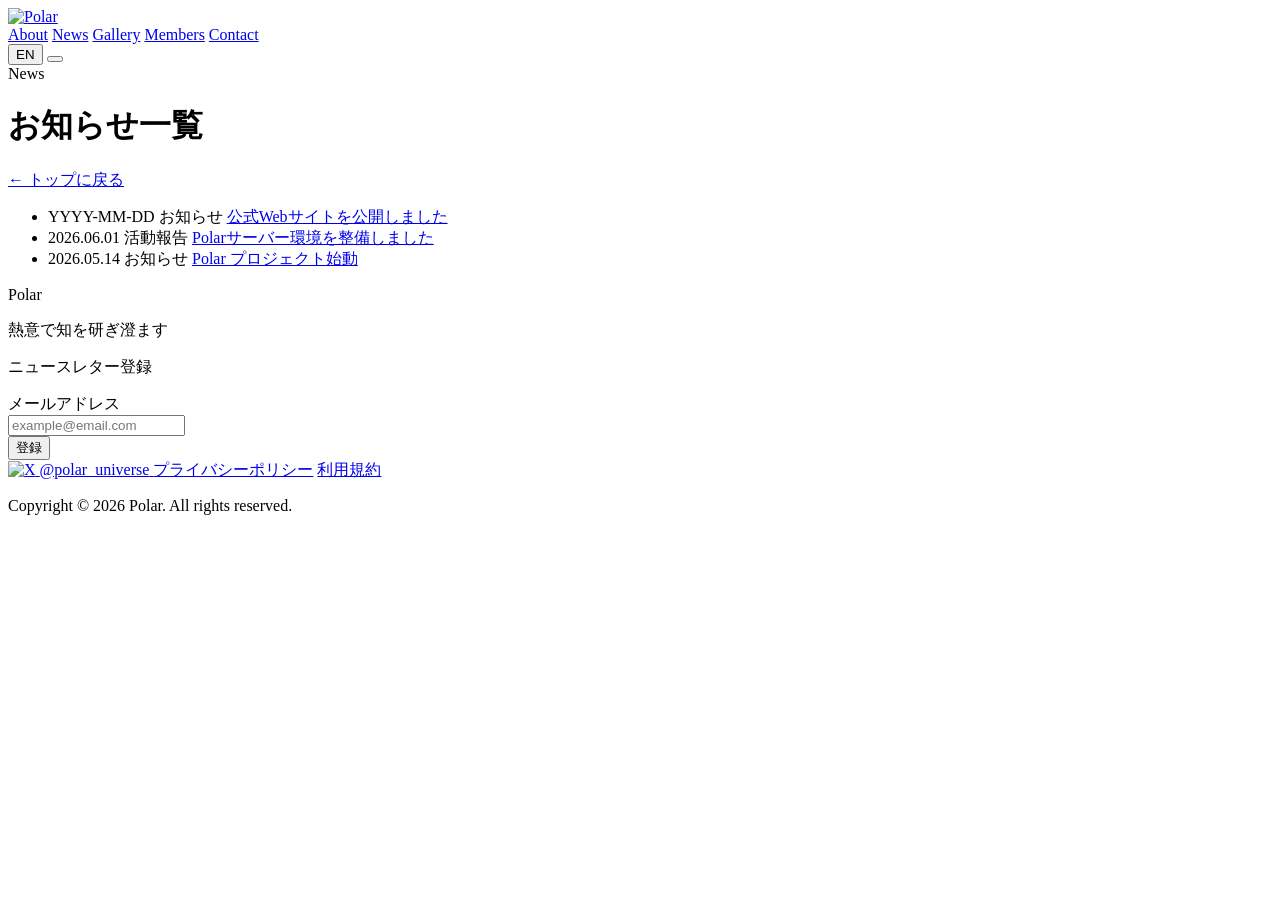
==== news.html @ 8e347b6c "update:titleの日英切替に対応" ====
<!DOCTYPE html>
<html lang="ja"
      data-title-ja="お知らせ — Polar"
      data-title-en="News — Polar">
<head>
  <meta charset="UTF-8" />
  <meta name="viewport" content="width=device-width, initial-scale=1.0" />
  <title>お知らせ — Polar</title>
  <meta name="description" content="Polar のお知らせ一覧です。" />

  <!-- Security -->
  <meta http-equiv="Content-Security-Policy"
    content="default-src 'self';
             script-src 'self';
             style-src 'self' https://fonts.googleapis.com;
             font-src https://fonts.gstatic.com;
             img-src 'self' data: https:;
             form-action https://ssgform.com;
             connect-src 'self';
             frame-ancestors 'none';" />
  <meta name="referrer" content="strict-origin-when-cross-origin" />

  <!-- Favicon -->
  <link rel="icon" href="Polar_favicon.png" type="image/svg+xml" />
  <link rel="alternate icon" href="Polar_favicon.png" type="image/png" />
  <link rel="apple-touch-icon" href="apple-touch-icon.png" />

  <link rel="preconnect" href="https://fonts.googleapis.com" />
  <link rel="preconnect" href="https://fonts.gstatic.com" crossorigin />
  <link href="https://fonts.googleapis.com/css2?family=Noto+Sans+JP:wght@400;500;700&display=swap" rel="stylesheet" />
  <link rel="stylesheet" href="css/style.css" />
</head>
<body>

  <!-- ===== NAV ===== -->
  <header id="nav">
    <div class="nav-inner">
      <a href="index.html" class="logo"><img src="images/Polar_logo.png" alt="Polar"></a>
      <nav class="nav-links" id="navLinks" aria-label="メインナビゲーション">
        <a href="index.html#about"   data-ja="About"   data-en="About">About</a>
        <a href="index.html#news"    data-ja="News"    data-en="News" class="active">News</a>
        <a href="index.html#gallery" data-ja="Gallery" data-en="Gallery">Gallery</a>
        <a href="index.html#members" data-ja="Members" data-en="Members">Members</a>
        <a href="index.html#contact" data-ja="Contact" data-en="Contact">Contact</a>
      </nav>
      <div class="nav-right">
        <button class="lang-btn" id="langBtn" aria-label="Switch to English">EN</button>
        <button class="hamburger" id="hamburger" aria-label="メニューを開く" aria-expanded="false">
          <span></span><span></span><span></span>
        </button>
      </div>
    </div>
  </header>

  <!-- ===== NEWS 一覧 ===== -->
  <main id="news-page">
    <div class="container">
      <div class="news-page-header">
        <span class="section-label">News</span>
        <h1 class="section-title" data-ja="お知らせ一覧" data-en="All News">お知らせ一覧</h1>
        <a href="index.html" class="news-back-link" data-ja="← トップに戻る" data-en="← Back to top">← トップに戻る</a>
      </div>

      <ul class="news-list">

        <!-- ============================================================
             お知らせをここに追加してください（新しい記事ほど上）
             テンプレート:

             <li class="news-item">
               <time class="news-date" datetime="YYYY-MM-DD">YYYY.MM.DD</time>
               <span class="news-tag" data-ja="タグ名" data-en="Tag">タグ名</span>
               <a class="news-title" href="#" data-ja="記事タイトル（日本語）" data-en="Article title (English)">記事タイトル（日本語）</a>
             </li>

             タグの種類:
               お知らせ / Notice
               活動報告 / Report
               イベント / Event
               リリース / Release
        ============================================================ -->

        <li class="news-item">
          <time class="news-date" datetime="YYYY-MM-DD">YYYY-MM-DD</time>
          <span class="news-tag" data-ja="お知らせ" data-en="Notice">お知らせ</span>
          <a class="news-title" href="news/news_webpage.html" data-ja="公式Webサイトを公開しました" data-en="We have launched our official website.">公式Webサイトを公開しました</a>
        </li>
        <li class="news-item">
          <time class="news-date" datetime="2026-06-01">2026.06.01</time>
          <span class="news-tag" data-ja="活動報告" data-en="Report">活動報告</span>
          <a class="news-title" href="news/2026-06-01.html" data-ja="Polarサーバー環境を整備しました" data-en="Polar server environment has been set up">Polarサーバー環境を整備しました</a>
        </li>
        <li class="news-item">
          <time class="news-date" datetime="2026-05-14">2026.05.14</time>
          <span class="news-tag" data-ja="お知らせ" data-en="Notice">お知らせ</span>
          <a class="news-title" href="news/2026-05-14.html" data-ja="Polar プロジェクト始動" data-en="Polar project launched">Polar プロジェクト始動</a>
        </li>

      </ul>
    </div>
  </main>

  <!-- ===== FOOTER ===== -->
  <footer id="footer">
    <div class="container">
      <div class="footer-inner">
        <div class="footer-brand">
          <span class="logo">Polar</span>
          <p data-ja="熱意で知を研ぎ澄ます" data-en="Curiosity, shaped by passion.">熱意で知を研ぎ澄ます</p>
        </div>
        <div class="footer-newsletter">
          <p data-ja="ニュースレター登録" data-en="Newsletter">ニュースレター登録</p>
          <form class="newsletter-form" aria-label="ニュースレター登録フォーム" action="https://ssgform.com/s/R5aicIbEf7uJ" method="POST" novalidate>
            <label for="newsletter-email" class="sr-only">メールアドレス</label>
            <div style="flex: 1; display: flex; flex-direction: column;">
              <input type="email" id="newsletter-email" name="email" placeholder="example@email.com" required />
              <span class="form-error" id="newsletter-email-error" role="alert" aria-live="polite"></span>
            </div>
            <button type="submit" class="btn btn-form" data-ja="登録" data-en="Subscribe">登録</button>
          </form>
        </div>
        <div class="footer-links">
          <a href="https://x.com/polar_universe" target="_blank" rel="noopener noreferrer"
             aria-label="Polar 公式X @polar_universe（外部リンク）"
             class="x-lockup">
            <img src="images/logo-black.png" alt="X" class="x-logo" />
            <span class="x-handle">@polar_universe</span>
          </a>
          <a href="privacy-policy.html" aria-label="プライバシーポリシーを確認する" data-ja="プライバシーポリシー" data-en="Privacy Policy">プライバシーポリシー</a>
          <a href="terms.html" aria-label="利用規約を確認する" data-ja="利用規約" data-en="Terms of Use">利用規約</a>
        </div>
      </div>
      <p class="copyright">Copyright &copy; 2026 Polar. All rights reserved.</p>
    </div>
  </footer>

  <script src="js/news.js"></script>
</body>
</html>
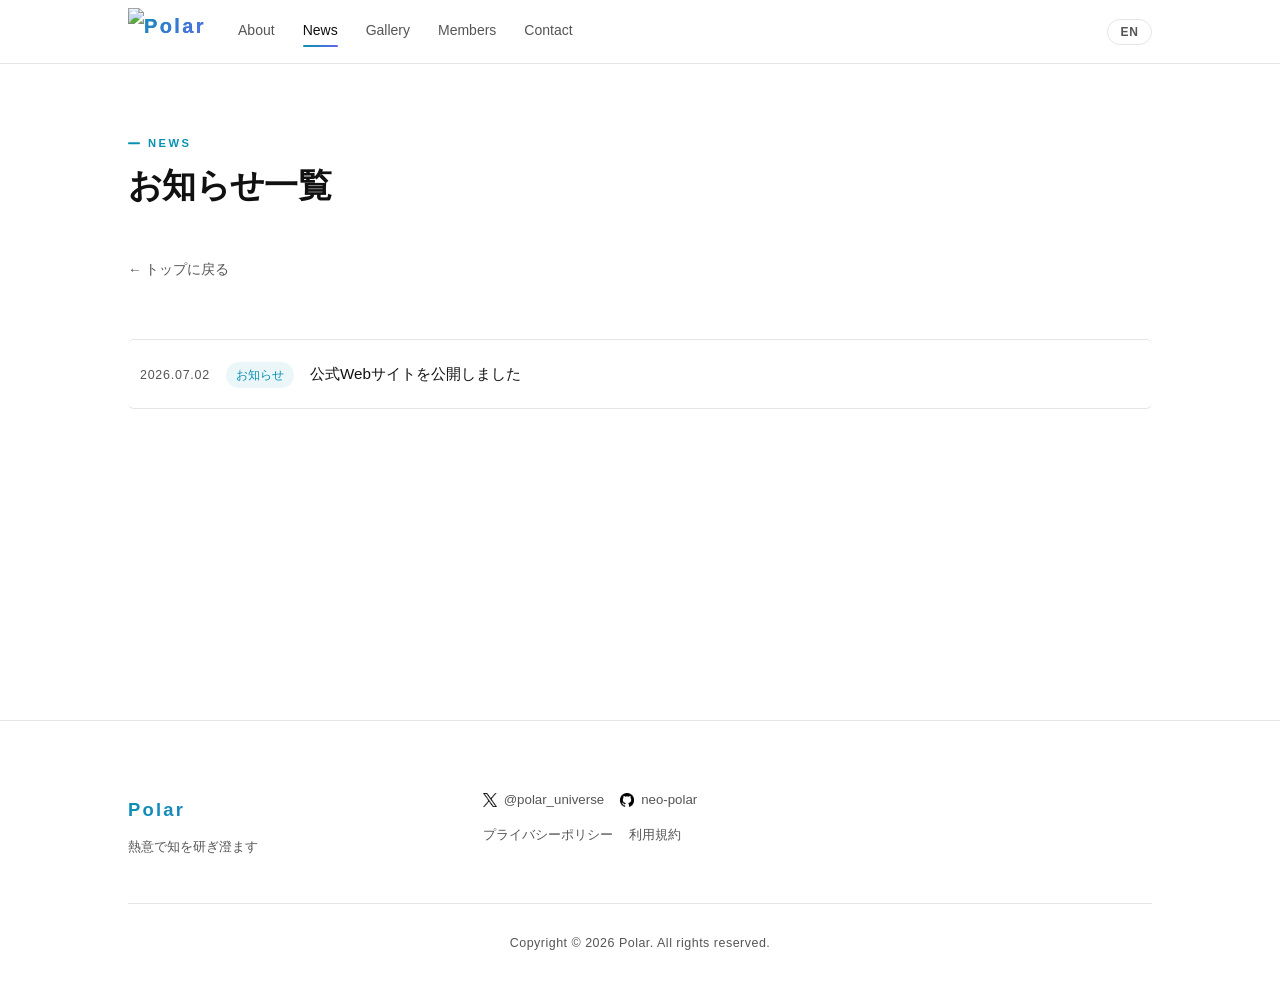
==== commit 643cd405: "fix: Production release v1.0 - prepare for GitHub Pages deployment" ====
--- a/news.html
+++ b/news.html
@@ -23,7 +23,7 @@
   <!-- Favicon -->
   <link rel="icon" href="Polar_favicon.png" type="image/svg+xml" />
   <link rel="alternate icon" href="Polar_favicon.png" type="image/png" />
-  <link rel="apple-touch-icon" href="apple-touch-icon.png" />
+  <link rel="apple-touch-icon" href="Polar_favicon.png" />
 
   <link rel="preconnect" href="https://fonts.googleapis.com" />
   <link rel="preconnect" href="https://fonts.gstatic.com" crossorigin />
@@ -63,37 +63,10 @@
 
       <ul class="news-list">
 
-        <!-- ============================================================
-             お知らせをここに追加してください（新しい記事ほど上）
-             テンプレート:
-
-             <li class="news-item">
-               <time class="news-date" datetime="YYYY-MM-DD">YYYY.MM.DD</time>
-               <span class="news-tag" data-ja="タグ名" data-en="Tag">タグ名</span>
-               <a class="news-title" href="#" data-ja="記事タイトル（日本語）" data-en="Article title (English)">記事タイトル（日本語）</a>
-             </li>
-
-             タグの種類:
-               お知らせ / Notice
-               活動報告 / Report
-               イベント / Event
-               リリース / Release
-        ============================================================ -->
-
         <li class="news-item">
-          <time class="news-date" datetime="YYYY-MM-DD">YYYY-MM-DD</time>
+          <time class="news-date" datetime="2026-07-02">2026.07.02</time>
           <span class="news-tag" data-ja="お知らせ" data-en="Notice">お知らせ</span>
-          <a class="news-title" href="news/news_webpage.html" data-ja="公式Webサイトを公開しました" data-en="We have launched our official website.">公式Webサイトを公開しました</a>
-        </li>
-        <li class="news-item">
-          <time class="news-date" datetime="2026-06-01">2026.06.01</time>
-          <span class="news-tag" data-ja="活動報告" data-en="Report">活動報告</span>
-          <a class="news-title" href="news/2026-06-01.html" data-ja="Polarサーバー環境を整備しました" data-en="Polar server environment has been set up">Polarサーバー環境を整備しました</a>
-        </li>
-        <li class="news-item">
-          <time class="news-date" datetime="2026-05-14">2026.05.14</time>
-          <span class="news-tag" data-ja="お知らせ" data-en="Notice">お知らせ</span>
-          <a class="news-title" href="news/2026-05-14.html" data-ja="Polar プロジェクト始動" data-en="Polar project launched">Polar プロジェクト始動</a>
+          <a class="news-title" href="news/2026_07_02.html" data-ja="公式Webサイトを公開しました" data-en="We have launched our official website.">公式Webサイトを公開しました</a>
         </li>
 
       </ul>
@@ -108,6 +81,7 @@
           <span class="logo">Polar</span>
           <p data-ja="熱意で知を研ぎ澄ます" data-en="Curiosity, shaped by passion.">熱意で知を研ぎ澄ます</p>
         </div>
+        <!-- Newsletter section temporarily disabled. Re-enable by uncommenting this block.
         <div class="footer-newsletter">
           <p data-ja="ニュースレター登録" data-en="Newsletter">ニュースレター登録</p>
           <form class="newsletter-form" aria-label="ニュースレター登録フォーム" action="https://ssgform.com/s/R5aicIbEf7uJ" method="POST" novalidate>
@@ -119,12 +93,19 @@
             <button type="submit" class="btn btn-form" data-ja="登録" data-en="Subscribe">登録</button>
           </form>
         </div>
+        -->
         <div class="footer-links">
           <a href="https://x.com/polar_universe" target="_blank" rel="noopener noreferrer"
              aria-label="Polar 公式X @polar_universe（外部リンク）"
              class="x-lockup">
-            <img src="images/logo-black.png" alt="X" class="x-logo" />
+            <img src="images/sns_x_logo.png" alt="X" class="x-logo" />
             <span class="x-handle">@polar_universe</span>
+          </a>
+          <a href="https://github.com/neo-polar" target="_blank" rel="noopener noreferrer"
+             aria-label="Polar GitHub（外部リンク）"
+             class="x-lockup">
+            <img src="images/sns_GitHub_logo.png" alt="GitHub" class="x-logo" />
+            <span class="x-handle">neo-polar</span>
           </a>
           <a href="privacy-policy.html" aria-label="プライバシーポリシーを確認する" data-ja="プライバシーポリシー" data-en="Privacy Policy">プライバシーポリシー</a>
           <a href="terms.html" aria-label="利用規約を確認する" data-ja="利用規約" data-en="Terms of Use">利用規約</a>
--- a/css/style.css
+++ b/css/style.css
@@ -0,0 +1,593 @@
+/* ============================================================
+   Polar — style.css  v1.1
+   互換: Chrome / Firefox / Safari / Edge / iOS / Android
+============================================================ */
+
+/* ─── CSS Variables ─── */
+:root {
+  --clr-bg:       #ffffff;
+  --clr-text:     #111111;
+  --clr-accent:   #0891b2;   /* cyan-600 — 北極の氷・海をイメージ */
+  --clr-accent2:  #6366f1;   /* indigo-500（グラデーション用） */
+  --clr-muted:    #555555;
+  --clr-border:   #e5e5e5;
+  --clr-alt:      #f8f8f6;
+
+  --font-ja: 'Noto Sans JP', 'Hiragino Kaku Gothic ProN', sans-serif;
+
+  --nav-h:  64px;
+  --max-w:  1080px;
+  --radius: 6px;
+
+  --ease-out-expo: cubic-bezier(0.16, 1, 0.3, 1);
+  --ease-in-out:   cubic-bezier(0.4, 0, 0.2, 1);
+}
+
+/* ─── Reset ─── */
+*, *::before, *::after { box-sizing: border-box; margin: 0; padding: 0; }
+html {
+  scroll-padding-top: var(--nav-h);
+  overflow-x: hidden;
+}
+body {
+  font-family: var(--font-ja);
+  font-size: 16px;
+  line-height: 1.8;
+  color: var(--clr-text);
+  background: var(--clr-bg);
+}
+a { color: inherit; text-decoration: none; }
+img { display: block; max-width: 100%; }
+ul { list-style: none; }
+button { cursor: pointer; font-family: inherit; }
+
+/* ─── Container ─── */
+.container { max-width: var(--max-w); margin: 0 auto; padding: 0 24px; }
+
+/* ─── グラデーション テキスト ─── */
+.grad-text {
+  background: linear-gradient(135deg, var(--clr-accent), var(--clr-accent2));
+  -webkit-background-clip: text;
+  -webkit-text-fill-color: transparent;
+  background-clip: text;
+}
+
+/* ════════════════════════════════════════ NAV ════════════════════════════════════════ */
+#nav {
+  position: fixed;
+  top: 0; left: 0; right: 0;
+  height: var(--nav-h);
+  background: rgba(255, 255, 255, 0.88);
+  -webkit-backdrop-filter: blur(12px);
+  backdrop-filter: blur(12px);
+  border-bottom: 1px solid var(--clr-border);
+  z-index: 100;
+  transition: box-shadow 0.3s var(--ease-in-out);
+}
+.nav-inner {
+  max-width: var(--max-w);
+  margin: 0 auto;
+  padding: 0 24px;
+  height: 100%;
+  display: flex;
+  align-items: center;
+  gap: 32px;
+}
+.logo {
+  font-size: 1.25rem;
+  font-weight: 700;
+  letter-spacing: 0.12em;
+  flex-shrink: 0;
+  background: linear-gradient(135deg, var(--clr-accent), var(--clr-accent2));
+  -webkit-background-clip: text;
+  -webkit-text-fill-color: transparent;
+  background-clip: text;
+}
+.logo img { display: block; height: 48px; width: auto; max-width: 160px; object-fit: contain; }
+.nav-links { display: flex; gap: 28px; flex: 1; }
+.nav-links a {
+  font-size: 0.875rem;
+  color: var(--clr-muted);
+  transition: color 0.2s;
+  position: relative;
+  padding-bottom: 2px;
+}
+.nav-links a::after {
+  content: '';
+  position: absolute;
+  left: 0; bottom: -2px;
+  width: 0; height: 2px;
+  background: linear-gradient(90deg, var(--clr-accent), var(--clr-accent2));
+  border-radius: 1px;
+  transition: width 0.3s var(--ease-out-expo);
+}
+.nav-links a:hover { color: var(--clr-text); }
+.nav-links a:hover::after,
+.nav-links a.active::after { width: 100%; }
+.nav-links a.active { color: var(--clr-text); font-weight: 500; }
+.nav-links a:focus-visible { outline: 2px solid var(--clr-accent); outline-offset: 4px; border-radius: 2px; }
+.nav-right { display: flex; align-items: center; gap: 12px; margin-left: auto; }
+
+/* 言語ボタン */
+.lang-btn {
+  font-size: 0.75rem; font-weight: 600; padding: 5px 12px;
+  border: 1px solid var(--clr-border); border-radius: 20px;
+  background: transparent; color: var(--clr-muted); letter-spacing: 0.08em;
+  transition: border-color 0.2s, color 0.2s;
+}
+.lang-btn:hover { border-color: var(--clr-accent); color: var(--clr-accent); }
+.lang-btn:focus-visible { outline: 2px solid var(--clr-accent); outline-offset: 3px; }
+
+/* ハンバーガー */
+.hamburger { display: none; flex-direction: column; gap: 5px; background: transparent; border: none; padding: 6px; }
+.hamburger:focus-visible { outline: 2px solid var(--clr-accent); outline-offset: 3px; border-radius: 4px; }
+.hamburger span {
+  display: block; width: 22px; height: 2px;
+  background: var(--clr-text); border-radius: 1px;
+  transition: transform 0.35s var(--ease-out-expo), opacity 0.2s;
+}
+.hamburger.open span:nth-child(1) { transform: translateY(7px) rotate(45deg); }
+.hamburger.open span:nth-child(2) { opacity: 0; }
+.hamburger.open span:nth-child(3) { transform: translateY(-7px) rotate(-45deg); }
+
+.logo,
+.logo img,
+.btn,
+.lang-btn,
+.hamburger {
+  -webkit-user-select: none;
+  -moz-user-select: none;
+  -ms-user-select: none;
+  user-select: none;
+}.btn-primary:hover {
+  background: linear-gradient(135deg, #0d7b98, #5a63d7);
+  box-shadow: 0 4px 10px rgba(8, 145, 178, 0.14);
+  filter: none;
+}
+
+/* ════════════════════════════════════════ BUTTONS ════════════════════════════════════════ */
+.btn {
+  display: inline-block; padding: 13px 30px; border-radius: var(--radius);
+  font-size: 0.875rem; font-weight: 600; letter-spacing: 0.03em;
+  transition: box-shadow 0.2s var(--ease-out-expo), filter 0.2s, background 0.2s, border-color 0.2s, color 0.2s;
+}
+.btn:active { transform: scale(0.97); }
+.btn:focus-visible { outline: 2px solid var(--clr-accent); outline-offset: 3px; }
+.btn-primary {
+  background: linear-gradient(135deg, var(--clr-accent), var(--clr-accent2));
+  color: #fff; border: none;
+  box-shadow: 0 4px 14px rgba(8, 145, 178, 0.25);
+}
+.btn-primary:hover { box-shadow: 0 6px 20px rgba(8, 145, 178, 0.45); filter: brightness(1.08); }
+.btn-outline { background: transparent; color: var(--clr-text); border: 2px solid #cccccc; }
+.btn-outline:hover { border-color: var(--clr-accent); color: var(--clr-accent); }
+
+/* フォーム用送信ボタン（シンプル・ホバー光らせなし） */
+.btn-form {
+  display: inline-block; padding: 10px 24px; border-radius: var(--radius);
+  font-size: 0.875rem; font-weight: 500; letter-spacing: 0.03em;
+  background: #1f883d; color: #fff; border: none;
+  transition: background 0.2s, opacity 0.2s;
+  box-shadow: none;
+}
+.btn-form:hover { background: #1f883d; opacity: 0.82; }
+.btn-form:active { transform: scale(0.97); }
+.btn-form:focus-visible { outline: 2px solid #1f883d; outline-offset: 3px; }
+.btn-form:disabled { opacity: 0.5; cursor: not-allowed; }
+
+/* ════════════════════════════════════════ SECTION 共通 ════════════════════════════════════════ */
+section { padding: 88px 0; }
+.section-alt { background: var(--clr-alt); }
+.section-label {
+  display: inline-block; font-size: 0.7rem; font-weight: 700;
+  letter-spacing: 0.22em; text-transform: uppercase; color: var(--clr-accent);
+  margin-bottom: 12px; position: relative; padding-left: 20px;
+}
+.section-label::before {
+  content: ''; position: absolute; left: 0; top: 50%; transform: translateY(-50%);
+  width: 12px; height: 1.5px; background: var(--clr-accent); border-radius: 1px;
+}
+.section-title {
+  font-size: clamp(1.8rem, 3.5vw, 2.6rem); font-weight: 700;
+  line-height: 1.25; letter-spacing: -0.02em; margin-bottom: 48px;
+}
+
+/* ════════════════════════════════════════ HERO ════════════════════════════════════════ */
+#hero {
+  position: relative; padding-top: calc(var(--nav-h) + 96px);
+  padding-bottom: 96px; min-height: 100vh; display: flex; align-items: center; overflow: hidden;
+}
+#heroCanvas { position: absolute; inset: 0; width: 100%; height: 100%; pointer-events: none; opacity: 0.9; }
+.hero-inner { position: relative; z-index: 1; max-width: var(--max-w); margin: 0 auto; padding: 0 24px; }
+.hero-eyebrow { font-size: 0.8rem; font-weight: 500; color: var(--clr-muted); letter-spacing: 0.14em; text-transform: uppercase; margin-bottom: 20px; }
+.hero-title {
+  font-size: clamp(4rem, 12vw, 8.5rem); font-weight: 700;
+  letter-spacing: -0.03em; line-height: 0.95; margin-bottom: 28px;
+  background: linear-gradient(135deg, #111 40%, var(--clr-accent) 100%);
+  -webkit-background-clip: text; -webkit-text-fill-color: transparent; background-clip: text;
+  -webkit-user-select: none;
+  -moz-user-select: none;
+  -ms-user-select: none;
+  user-select: none;
+}
+.hero-sub { font-size: clamp(1rem, 2.5vw, 1.35rem); color: var(--clr-muted); margin-bottom: 44px; max-width: 480px; min-height: 2em; }
+.hero-cta { display: flex; gap: 14px; flex-wrap: wrap; }
+
+/* スクロールダウン誘導 */
+.hero-scroll-hint {
+  position: absolute; bottom: 36px; left: 50%; transform: translateX(-50%);
+  display: flex; flex-direction: column; align-items: center;
+  color: var(--clr-muted); opacity: 0.7;
+  animation: bounce 2s ease-in-out infinite; z-index: 1;
+}
+.hero-scroll-hint svg { width: 18px; height: 18px; stroke: currentColor; }
+@keyframes bounce {
+  0%, 100% { transform: translateX(-50%) translateY(0); }
+  50%       { transform: translateX(-50%) translateY(6px); }
+}
+
+/* ════════════════════════════════════════ ABOUT ════════════════════════════════════════ */
+.about-grid { display: grid; grid-template-columns: 1fr 1fr; gap: 56px; align-items: start; }
+.about-text p { font-size: 1rem; color: var(--clr-muted); line-height: 2.1; }
+.about-cards { display: flex; flex-direction: column; gap: 20px; }
+.about-card {
+  border: 1px solid var(--clr-border); border-radius: 12px; padding: 28px;
+  background: var(--clr-bg); transition: box-shadow 0.3s var(--ease-out-expo), border-color 0.3s;
+}
+.about-card:hover { box-shadow: 0 8px 24px rgba(0,0,0,0.07); border-color: rgba(8,145,178,0.3); }
+.about-card.no-hover { pointer-events: none; }
+.about-card.no-hover:hover { box-shadow: none; border-color: var(--clr-border); }
+.about-card-icon { font-size: 1rem; color: var(--clr-accent); display: block; margin-bottom: 12px; }
+.about-card h3 { font-size: 0.8rem; font-weight: 600; letter-spacing: 0.12em; text-transform: uppercase; margin-bottom: 8px; color: var(--clr-accent); }
+.about-card p { font-size: 0.9rem; color: var(--clr-muted); line-height: 1.8; }
+
+/* ════════════════════════════════════════ NEWS ════════════════════════════════════════ */
+.news-list { display: flex; flex-direction: column; }
+.news-item {
+  display: flex; align-items: baseline; gap: 16px;
+  padding: 20px 12px; border-bottom: 1px solid var(--clr-border);
+  border-radius: 6px; transition: background 0.2s;
+}
+.news-item:first-child { border-top: 1px solid var(--clr-border); }
+.news-item:hover { background: rgba(8,145,178,0.04); }
+.news-date { font-size: 0.78rem; color: var(--clr-muted); flex-shrink: 0; letter-spacing: 0.06em; font-variant-numeric: tabular-nums; }
+.news-tag { font-size: 0.72rem; font-weight: 500; padding: 3px 10px; border-radius: 20px; background: rgba(8,145,178,0.08); color: var(--clr-accent); flex-shrink: 0; }
+.news-title { font-size: 0.95rem; transition: color 0.2s; }
+.news-title:hover { color: var(--clr-accent); }
+
+/* ════════════════════════════════════════ GALLERY ════════════════════════════════════════ */
+.gallery-grid { display: grid; grid-template-columns: repeat(3, 1fr); gap: 16px; }
+.gallery-item {
+  overflow: hidden; border-radius: 12px;
+  transition: transform 0.4s var(--ease-out-expo), box-shadow 0.4s var(--ease-out-expo);
+}
+.gallery-item img { width: 100%; height: 100%; object-fit: cover; display: block; transition: transform 0.4s var(--ease-out-expo); }
+.gallery-item:hover img { transform: scale(1.05); }
+.gallery-placeholder {
+  aspect-ratio: 4 / 3;
+  background: linear-gradient(135deg, #f0f0f0 0%, #e8e8f0 100%);
+  border: 1px solid var(--clr-border); display: flex; align-items: center; justify-content: center;
+  font-size: 0.82rem; color: var(--clr-muted); transition: border-color 0.3s;
+}
+.gallery-item:hover { transform: scale(1.03); box-shadow: 0 16px 40px rgba(0,0,0,0.1); }
+.gallery-item:hover .gallery-placeholder { border-color: rgba(8,145,178,0.2); }
+
+/* note カード */
+.gallery-desc {
+  font-size: 0.95rem; color: var(--clr-muted); margin-bottom: 28px; line-height: 1.8;
+}
+.note-card {
+  display: flex; align-items: center; gap: 20px;
+  max-width: 560px;
+  padding: 24px 28px;
+  border: 1.5px solid var(--clr-border); border-radius: 14px;
+  background: var(--clr-bg); color: var(--clr-text);
+  transition: border-color 0.25s var(--ease-out-expo), box-shadow 0.25s var(--ease-out-expo), transform 0.25s var(--ease-out-expo);
+}
+.note-card:hover {
+  border-color: #41C9B4;
+  box-shadow: 0 8px 28px rgba(65,201,180,0.15);
+  transform: translateY(-2px);
+}
+.note-card:focus-visible { outline: 2px solid var(--clr-accent); outline-offset: 3px; border-radius: 14px; }
+.note-card-icon { flex-shrink: 0; }
+.note-card-body { flex: 1; min-width: 0; }
+.note-card-label {
+  font-size: 0.7rem; font-weight: 700; letter-spacing: 0.14em;
+  text-transform: uppercase; color: #41C9B4; margin-bottom: 4px;
+}
+.note-card-title { font-size: 1rem; font-weight: 700; margin-bottom: 4px; }
+.note-card-url { font-size: 0.75rem; color: var(--clr-muted); overflow: hidden; text-overflow: ellipsis; white-space: nowrap; }
+.note-card-arrow { flex-shrink: 0; color: var(--clr-muted); transition: color 0.2s, transform 0.2s; }
+.note-card:hover .note-card-arrow { color: #41C9B4; transform: translateX(3px); }
+
+@media (prefers-color-scheme: dark) {
+  .note-card { background: var(--clr-bg); }
+}
+
+/* ════════════════════════════════════════ MEMBERS ════════════════════════════════════════ */
+.members-grid { display: grid; grid-template-columns: repeat(auto-fit, minmax(220px, 1fr)); gap: 24px; }
+.member-card {
+  border: 1px solid var(--clr-border); border-radius: 16px; padding: 36px 28px;
+  text-align: center; background: var(--clr-bg);
+  transition: box-shadow 0.3s var(--ease-out-expo), border-color 0.3s;
+}
+.member-card:hover { box-shadow: 0 8px 24px rgba(0,0,0,0.09); border-color: rgba(8,145,178,0.2); }
+.member-avatar {
+  width: 72px; height: 72px; border-radius: 50%;
+  background: linear-gradient(135deg, var(--clr-accent), var(--clr-accent2));
+  color: #fff; font-size: 1.5rem; font-weight: 700;
+  display: flex; align-items: center; justify-content: center;
+  margin: 0 auto 20px; box-shadow: 0 6px 20px rgba(8,145,178,0.3); overflow: hidden;
+}
+.member-avatar img { width: 100%; height: 100%; object-fit: cover; border-radius: 50%; }
+.member-avatar img.is-broken { display: none; }
+.member-name { font-size: 1.05rem; font-weight: 700; margin-bottom: 6px; letter-spacing: 0.02em; }
+.member-role { font-size: 0.78rem; color: var(--clr-muted); margin-bottom: 14px; line-height: 1.6; }
+.member-bio { font-size: 0.85rem; color: var(--clr-muted); line-height: 1.7; }
+.member-header { margin-bottom: 28px; }
+.member-header .member-name {
+  font-size: clamp(1.85rem, 3.2vw, 2.8rem);
+  line-height: 1.15;
+  font-weight: 800;
+  letter-spacing: 0.04em;
+  margin: 0 0 8px;
+  color: var(--clr-text);
+}
+.member-header .member-role {
+  font-size: 0.9rem;
+  font-weight: 700;
+  color: var(--clr-accent);
+  margin-bottom: 8px;
+  letter-spacing: 0.16em;
+  text-transform: uppercase;
+}
+.member-name-sub {
+  font-size: 0.95rem;
+  color: var(--clr-muted);
+  margin: 0;
+  letter-spacing: 0.04em;
+}
+
+/* ════════════════════════════════════════ CONTACT ════════════════════════════════════════ */
+.contact-desc { color: var(--clr-muted); margin-bottom: 44px; max-width: 560px; font-size: 0.95rem; line-height: 1.9; }
+.contact-form { max-width: 560px; }
+.form-group { margin-bottom: 22px; }
+.form-group label { display: block; font-size: 0.82rem; font-weight: 600; letter-spacing: 0.04em; margin-bottom: 7px; color: var(--clr-text); }
+.form-group input,
+.form-group textarea {
+  width: 100%; padding: 12px 16px; border: 1.5px solid var(--clr-border);
+  border-radius: var(--radius); font-size: 0.95rem; font-family: inherit;
+  color: var(--clr-text); background: var(--clr-bg);
+  transition: border-color 0.25s, box-shadow 0.25s; -webkit-appearance: none; appearance: none;
+}
+.form-group input:focus,
+.form-group textarea:focus {
+  outline: 2px solid var(--clr-accent); outline-offset: 2px;
+  border-color: var(--clr-accent); box-shadow: 0 0 0 3px rgba(8,145,178,0.12);
+}
+.form-group textarea { resize: vertical; min-height: 120px; }
+.form-error { display: block; font-size: 0.78rem; color: #dc2626; margin-top: 5px; min-height: 1.2em; }
+.form-group input.is-invalid,
+.form-group textarea.is-invalid { border-color: #dc2626; box-shadow: 0 0 0 3px rgba(220,38,38,0.12); }
+
+/* ════════════════════════════════════════ FOOTER ════════════════════════════════════════ */
+#footer { padding: 72px 0 36px; border-top: 1px solid var(--clr-border); }
+.footer-inner { display: grid; grid-template-columns: 1fr 1fr 1fr; gap: 40px; margin-bottom: 44px; align-items: start; }
+.footer-brand .logo { display: block; font-size: 1.15rem; margin-bottom: 10px; }
+.footer-brand p { font-size: 0.83rem; color: var(--clr-muted); line-height: 1.7; }
+.footer-newsletter > p { font-size: 0.83rem; font-weight: 600; margin-bottom: 12px; letter-spacing: 0.04em; }
+.newsletter-form { display: flex; gap: 8px; }
+.newsletter-form input {
+  flex: 1; padding: 9px 14px; border: 1.5px solid var(--clr-border);
+  border-radius: var(--radius); font-size: 0.85rem; font-family: inherit;
+  -webkit-appearance: none; appearance: none; transition: border-color 0.25s, box-shadow 0.25s;
+}
+.newsletter-form input:focus {
+  outline: 2px solid var(--clr-accent); outline-offset: 2px;
+  border-color: var(--clr-accent); box-shadow: 0 0 0 3px rgba(8,145,178,0.12);
+}
+.newsletter-form .btn-form { padding: 9px 18px; font-size: 0.82rem; align-self: flex-start; height: fit-content; }
+.footer-links { display: flex; flex-direction: row; flex-wrap: wrap; gap: 16px; align-items: center; }
+.footer-links a { font-size: 0.83rem; color: var(--clr-muted); transition: opacity 0.2s; }
+.footer-links a:hover { color: var(--clr-muted); opacity: 0.7; }
+
+/* X ロゴ・ペアリング・ロックアップ */
+.x-lockup {
+  display: inline-flex;
+  align-items: center;
+  gap: 7px;              /* ロゴとハンドルの間隔 */
+  padding: 4px 8px;      /* クリアスペース兼ヒットターゲット */
+  margin: -4px -8px;     /* padding分の位置補正 */
+  border-radius: 4px;
+  transition: opacity 0.2s;
+}
+.x-lockup:hover { opacity: 0.7; color: var(--clr-muted); }
+.x-lockup:focus-visible { outline: 2px solid var(--clr-accent); outline-offset: 3px; }
+.x-logo {
+  --x-size: 14px;        /* ロゴサイズ = テキスト行高に合わせる */
+  display: block;
+  width: var(--x-size);
+  height: var(--x-size);
+  object-fit: contain;
+  flex-shrink: 0;
+}
+.x-handle {
+  font-size: 0.83rem;
+  line-height: var(--x-size, 14px);   /* ロゴ高さと揃える */
+  color: var(--clr-muted);
+  font-weight: 400;
+  white-space: nowrap;
+}
+
+/* ダークモード: 黒ロゴ → 白に反転 */
+@media (prefers-color-scheme: dark) {
+  .x-logo { filter: invert(1); }
+}
+.copyright { font-size: 0.78rem; color: var(--clr-muted); border-top: 1px solid var(--clr-border); padding-top: 28px; text-align: center; letter-spacing: 0.04em; }
+
+/* ════════════════════════════════════════ BACK TO TOP ════════════════════════════════════════ */
+.back-to-top {
+  position: fixed; bottom: 28px; right: 28px; width: 44px; height: 44px;
+  border-radius: 50%; background: linear-gradient(135deg, var(--clr-accent), var(--clr-accent2));
+  color: #fff; border: none; display: flex; align-items: center; justify-content: center;
+  box-shadow: 0 4px 16px rgba(8,145,178,0.35);
+  opacity: 0; pointer-events: none; transform: translateY(12px);
+  transition: opacity 0.3s, transform 0.3s, box-shadow 0.2s; z-index: 90;
+}
+.back-to-top.visible { opacity: 1; pointer-events: auto; transform: translateY(0); }
+.back-to-top:hover { box-shadow: 0 6px 24px rgba(8,145,178,0.5); filter: brightness(1.1); }
+.back-to-top:focus-visible { outline: 2px solid var(--clr-accent); outline-offset: 3px; }
+.back-to-top svg { width: 20px; height: 20px; stroke: currentColor; fill: none; }
+
+/* ════════════════════════════════════════ フェードイン ════════════════════════════════════════ */
+.will-fade { opacity: 0; transition: opacity 0.65s var(--ease-out-expo), transform 0.65s var(--ease-out-expo); }
+.will-fade.fade-up    { transform: translateY(32px); }
+.will-fade.fade-left  { transform: translateX(-24px); }
+.will-fade.fade-scale { transform: scale(0.94); }
+.will-fade.is-visible { opacity: 1; transform: none; }
+
+/* ════════════════════════════════════════ ダークモード ════════════════════════════════════════ */
+@media (prefers-color-scheme: dark) {
+  :root { --clr-bg: #0f0f0f; --clr-text: #f0f0f0; --clr-muted: #999999; --clr-border: #2a2a2a; --clr-alt: #1a1a1a; }
+  #nav { background: rgba(15,15,15,0.88); }
+  .nav-links { background: var(--clr-bg); }
+  .gallery-placeholder { background: linear-gradient(135deg, #1e1e1e 0%, #252530 100%); }
+  .hero-title {
+    background: linear-gradient(135deg, #f0f0f0 40%, var(--clr-accent) 100%);
+    -webkit-background-clip: text; -webkit-text-fill-color: transparent; background-clip: text;
+  }
+}
+
+/* ════════════════════════════════════════ アクセシビリティ ════════════════════════════════════════ */
+.sr-only { position: absolute; width: 1px; height: 1px; padding: 0; margin: -1px; overflow: hidden; clip: rect(0,0,0,0); white-space: nowrap; border: 0; }
+
+/* ════════════════════════════════════════ モーション低減 ════════════════════════════════════════ */
+@media (prefers-reduced-motion: reduce) {
+  .will-fade { opacity: 1 !important; transform: none !important; transition: none !important; }
+  .btn, .about-card, .member-card, .gallery-item,
+  .nav-links a::after, .hamburger span { transition: none !important; }
+  .hero-scroll-hint { animation: none; }
+  .back-to-top { transition: none; }
+}
+
+/* ════════════════════════════════════════ RESPONSIVE MOBILE-FIRST ════════════════════════════════════════ */
+.container,
+.nav-inner,
+.hero-inner { padding: 0 18px; }
+.nav-links {
+  display: none; flex-direction: column; position: fixed;
+  top: var(--nav-h); left: 0; right: 0; background: var(--clr-bg);
+  border-bottom: 1px solid var(--clr-border); padding: 24px 18px; gap: 18px; z-index: 99;
+  box-shadow: 0 8px 24px rgba(0,0,0,0.06);
+}
+.nav-links.open { display: flex; }
+.nav-links a { font-size: 1rem; color: var(--clr-text); }
+.nav-links a::after { display: none; }
+.hamburger { display: flex; }
+section { padding: 64px 0; }
+.hero-title { font-size: clamp(2.6rem, 9vw, 3.8rem); }
+.hero-sub { font-size: 1rem; margin-bottom: 32px; }
+.hero-cta { flex-direction: column; }
+.hero-cta .btn { width: 100%; text-align: center; }
+.hero-scroll-hint { display: none; }
+.about-grid { grid-template-columns: 1fr; gap: 32px; }
+.gallery-grid { grid-template-columns: 1fr; }
+.newsletter-form { flex-direction: column; }
+.footer-inner { grid-template-columns: 1fr; gap: 28px; }
+.back-to-top { bottom: 20px; right: 20px; width: 42px; height: 42px; }
+
+@media (min-width: 600px) {
+  .container,
+  .nav-inner,
+  .hero-inner { padding: 0 22px; }
+  .nav-links {
+    display: flex; flex-direction: row; position: static;
+    background: transparent; border-bottom: none; padding: 0; gap: 28px;
+    box-shadow: none;
+  }
+  .nav-links a { font-size: 0.875rem; color: var(--clr-muted); }
+  .nav-links a::after { display: block; }
+  .hamburger { display: none; }
+  .hero-title { font-size: clamp(3.2rem, 7vw, 4.8rem); }
+  .hero-sub { font-size: clamp(1rem, 2.5vw, 1.35rem); margin-bottom: 44px; }
+  .hero-cta { flex-direction: row; }
+  .hero-cta .btn { width: auto; text-align: left; }
+  .hero-scroll-hint { display: flex; }
+  .about-grid { gap: 36px; }
+  .gallery-grid { grid-template-columns: repeat(2, 1fr); }
+  .newsletter-form { flex-direction: column; }
+}
+
+@media (min-width: 960px) {
+  .container,
+  .nav-inner,
+  .hero-inner { padding: 0 24px; }
+  .hero-title { font-size: clamp(3.6rem, 6vw, 5.6rem); }
+  .about-grid { grid-template-columns: 1fr 1fr; gap: 44px; }
+  .gallery-grid { grid-template-columns: repeat(3, 1fr); }
+  .footer-inner { grid-template-columns: 1fr 1fr 1fr; gap: 40px; }
+  .newsletter-form { flex-direction: row; }
+}
+
+@media (min-width: 1280px) {
+  .container,
+  .nav-inner,
+  .hero-inner { padding: 0 28px; }
+  .hero-title { font-size: clamp(5rem, 7vw, 7.2rem); }
+  .section-title { font-size: clamp(2.1rem, 2.6vw, 2.6rem); }
+}
+
+@media (min-width: 1920px) {
+  .container,
+  .nav-inner,
+  .hero-inner { padding: 0 32px; }
+  section { padding: 104px 0; }
+  .hero-title { font-size: clamp(6rem, 5vw, 8.8rem); }
+  .hero-inner { max-width: 1240px; }
+}
+
+/* ════════════════════════════════════════
+   NEWS ページ専用スタイル（news.html）
+════════════════════════════════════════ */
+#news-page {
+  padding-top: calc(var(--nav-h) + 64px);
+  padding-bottom: 96px;
+  min-height: 80vh;
+}
+.news-page-header {
+  margin-bottom: 8px;
+}
+.news-back-link {
+  display: inline-block;
+  font-size: 0.85rem;
+  color: var(--clr-muted);
+  margin-bottom: 48px;
+  transition: color 0.2s;
+}
+.news-back-link:hover { color: var(--clr-accent); }
+
+/* index.html の「すべて見る」リンク */
+.news-footer {
+  margin-top: 24px;
+  text-align: right;
+}
+.news-all-link {
+  font-size: 0.85rem;
+  font-weight: 500;
+  color: var(--clr-accent);
+  letter-spacing: 0.04em;
+  transition: opacity 0.2s;
+}
+.news-all-link:hover { opacity: 0.7; }
+
+/* ニュースレターフォーム エラー表示対応 */
+.newsletter-form > div {
+  flex: 1;
+  display: flex;
+  flex-direction: column;
+}
+.newsletter-form > div .form-error {
+  font-size: 0.75rem;
+  margin-top: 4px;
+}
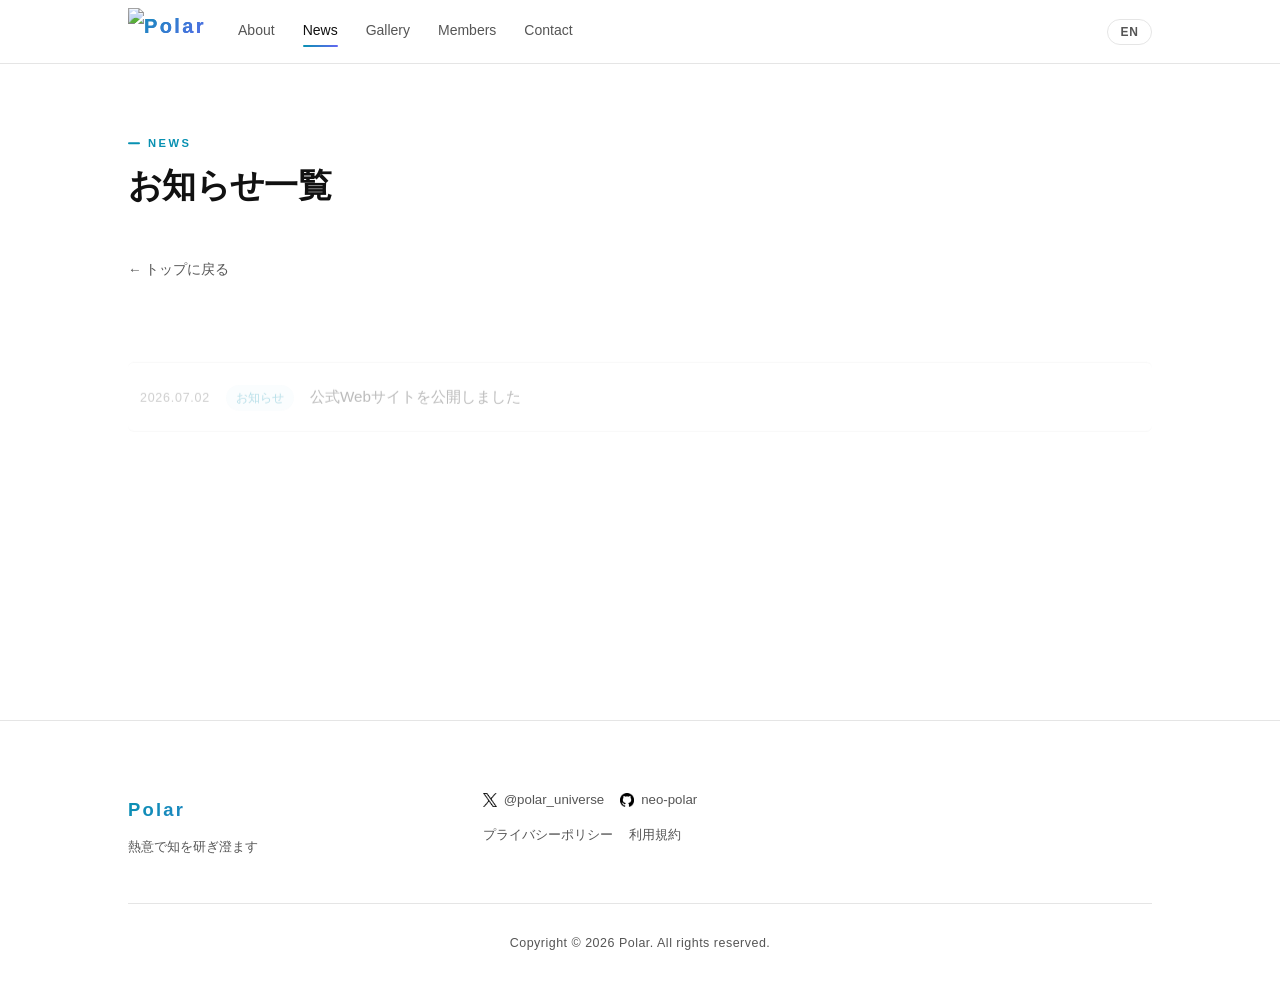
==== commit 1a657a59: "fix:faviconのパスの修正" ====
--- a/news.html
+++ b/news.html
@@ -21,9 +21,11 @@
   <meta name="referrer" content="strict-origin-when-cross-origin" />
 
   <!-- Favicon -->
-  <link rel="icon" href="Polar_favicon.png" type="image/svg+xml" />
-  <link rel="alternate icon" href="Polar_favicon.png" type="image/png" />
-  <link rel="apple-touch-icon" href="Polar_favicon.png" />
+  <link rel="icon" type="image/png" href="./favicon-96x96.png" />
+  <link rel="icon" type="image/svg+xml" href="./favicon.svg" />
+  <link rel="shortcut icon" href="./favicon.ico" />
+  <link rel="apple-touch-icon" sizes="180x180" href="./apple-touch-icon.png" />
+  <link rel="manifest" href="./site.webmanifest" />
 
   <link rel="preconnect" href="https://fonts.googleapis.com" />
   <link rel="preconnect" href="https://fonts.gstatic.com" crossorigin />
